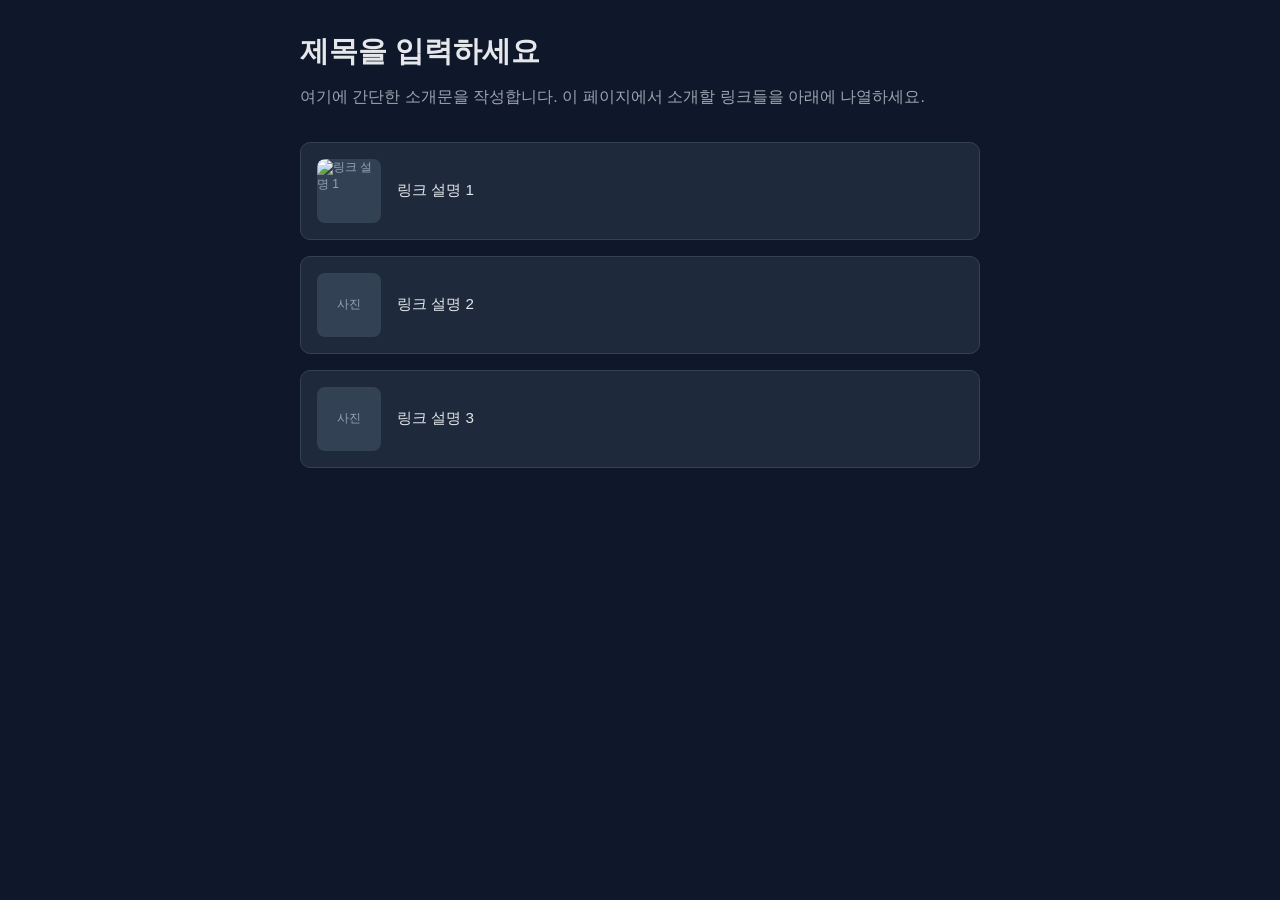
==== links.html @ 94a5bb9c "Inital commit" ====
<!DOCTYPE html>
<html lang="ko">
<head>
<meta charset="UTF-8">
<meta name="viewport" content="width=device-width, initial-scale=1.0">
<title>링크 모음</title>
<link rel="stylesheet" href="css/style.css">
</head>
<body>
  <main class="page">
    <header>
      <h1 id="page-title"></h1>
      <p id="page-intro"></p>
    </header>

    <div class="link-list" id="link-list"></div>
  </main>

  <script src="js/content.js"></script>
  <script src="js/render.js"></script>
</body>
</html>
---- css/style.css ----
* {
  box-sizing: border-box;
}

html {
  color-scheme: dark;
  background: #0f172a;
}

body {
  margin: 0;
  font-family: -apple-system, "Segoe UI", "Apple SD Gothic Neo", "Malgun Gothic", sans-serif;
  color: #e5e7eb;
  background: #0f172a;
  min-height: 100vh;
}

/* 기능1: 시작 화면 */
.start-screen {
  min-height: 100vh;
  display: flex;
  flex-direction: column;
  align-items: center;
  justify-content: center;
  gap: 24px;
}

.start-screen h1 {
  font-size: 1.6rem;
  margin: 0 0 8px;
}

.button-group {
  display: flex;
  gap: 16px;
}

.btn {
  display: inline-block;
  padding: 14px 32px;
  font-size: 1rem;
  border-radius: 8px;
  border: none;
  cursor: pointer;
  text-decoration: none;
  color: #fff;
}

.btn-guest {
  background: #3b82f6;
}

.btn-guest:hover {
  background: #2563eb;
}

.btn-admin {
  background: #4b5563;
}

/* 기능2: 링크 목록 화면 */
.page {
  max-width: 720px;
  margin: 0 auto;
  padding: 32px 20px 64px;
}

.page header {
  margin-bottom: 32px;
}

.page header h1 {
  font-size: 1.8rem;
  margin: 0 0 12px;
}

.page header p {
  font-size: 1rem;
  line-height: 1.6;
  color: #9ca3af;
  margin: 0;
}

.link-list {
  display: flex;
  flex-direction: column;
  gap: 16px;
}

.link-item {
  display: flex;
  align-items: center;
  gap: 16px;
  padding: 16px;
  background: #1e293b;
  border: 1px solid #334155;
  border-radius: 10px;
  text-decoration: none;
  color: inherit;
  transition: box-shadow 0.15s ease;
}

.link-item:hover {
  box-shadow: 0 2px 8px rgba(0, 0, 0, 0.4);
}

.link-thumb {
  flex: 0 0 64px;
  width: 64px;
  height: 64px;
  border-radius: 8px;
  background: #334155;
  display: flex;
  align-items: center;
  justify-content: center;
  font-size: 0.75rem;
  color: #94a3b8;
  overflow: hidden;
}

.link-thumb img {
  width: 100%;
  height: 100%;
  object-fit: cover;
  border-radius: 8px;
}

.link-desc {
  flex: 1;
  font-size: 0.95rem;
}
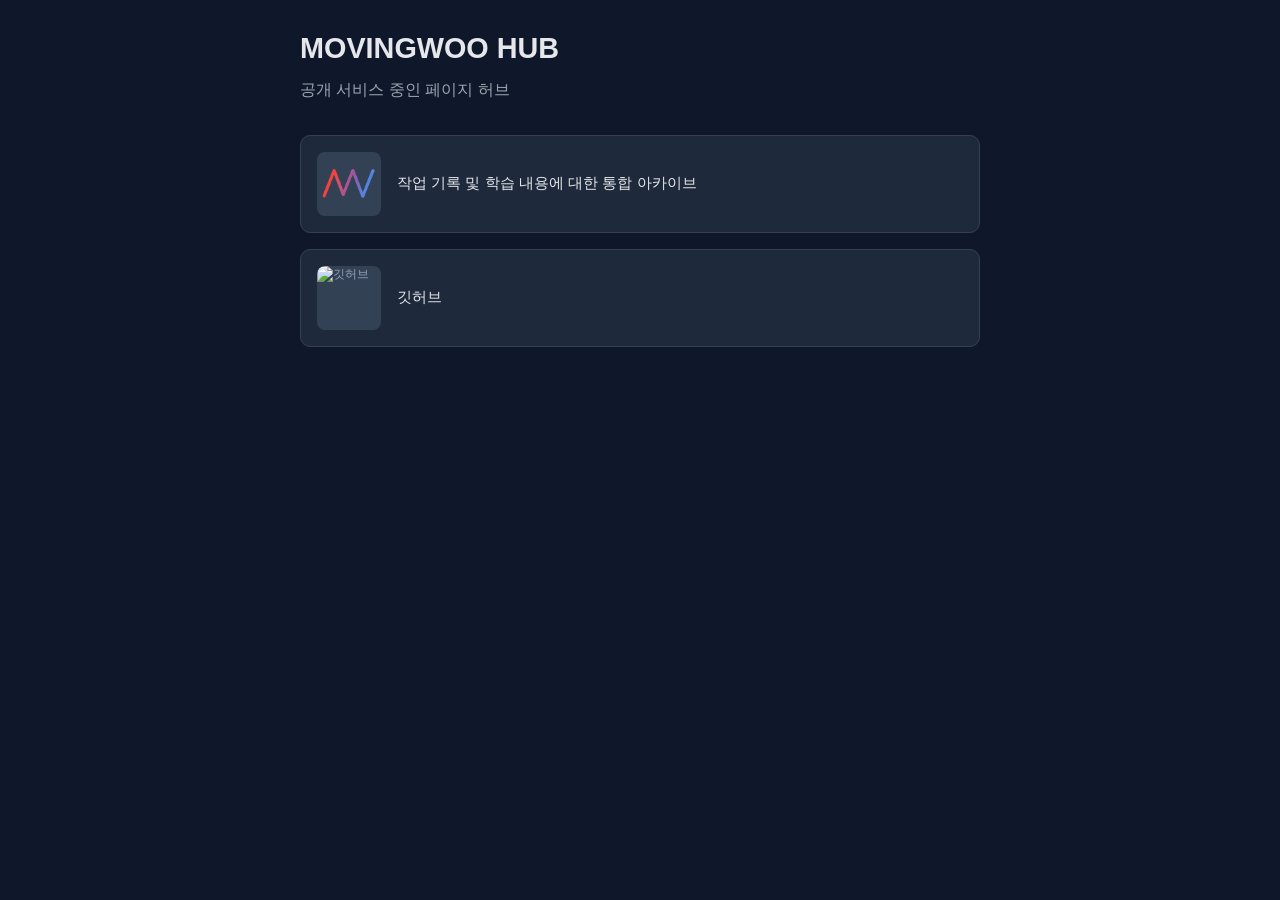
==== commit c2d629e2: "Set links, add simple animations" ====
--- a/links.html
+++ b/links.html
@@ -18,5 +18,6 @@
 
   <script src="js/content.js"></script>
   <script src="js/render.js"></script>
+  <script src="js/animate.js"></script>
 </body>
 </html>
--- a/css/style.css
+++ b/css/style.css
@@ -44,6 +44,7 @@
   cursor: pointer;
   text-decoration: none;
   color: #fff;
+  transition: transform 0.15s ease, box-shadow 0.15s ease, background 0.15s ease;
 }
 
 .btn-guest {
@@ -97,7 +98,7 @@
   border-radius: 10px;
   text-decoration: none;
   color: inherit;
-  transition: box-shadow 0.15s ease;
+  transition: transform 0.2s ease, box-shadow 0.2s ease, border-color 0.2s ease;
 }
 
 .link-item:hover {
@@ -129,3 +130,15 @@
   flex: 1;
   font-size: 0.95rem;
 }
+
+/* 페이지 로드 애니메이션 */
+.anim-hidden {
+  opacity: 0;
+  transform: translateY(14px);
+}
+
+.anim-visible {
+  opacity: 1;
+  transform: translateY(0);
+  transition: opacity 0.4s ease, transform 0.4s ease;
+}
